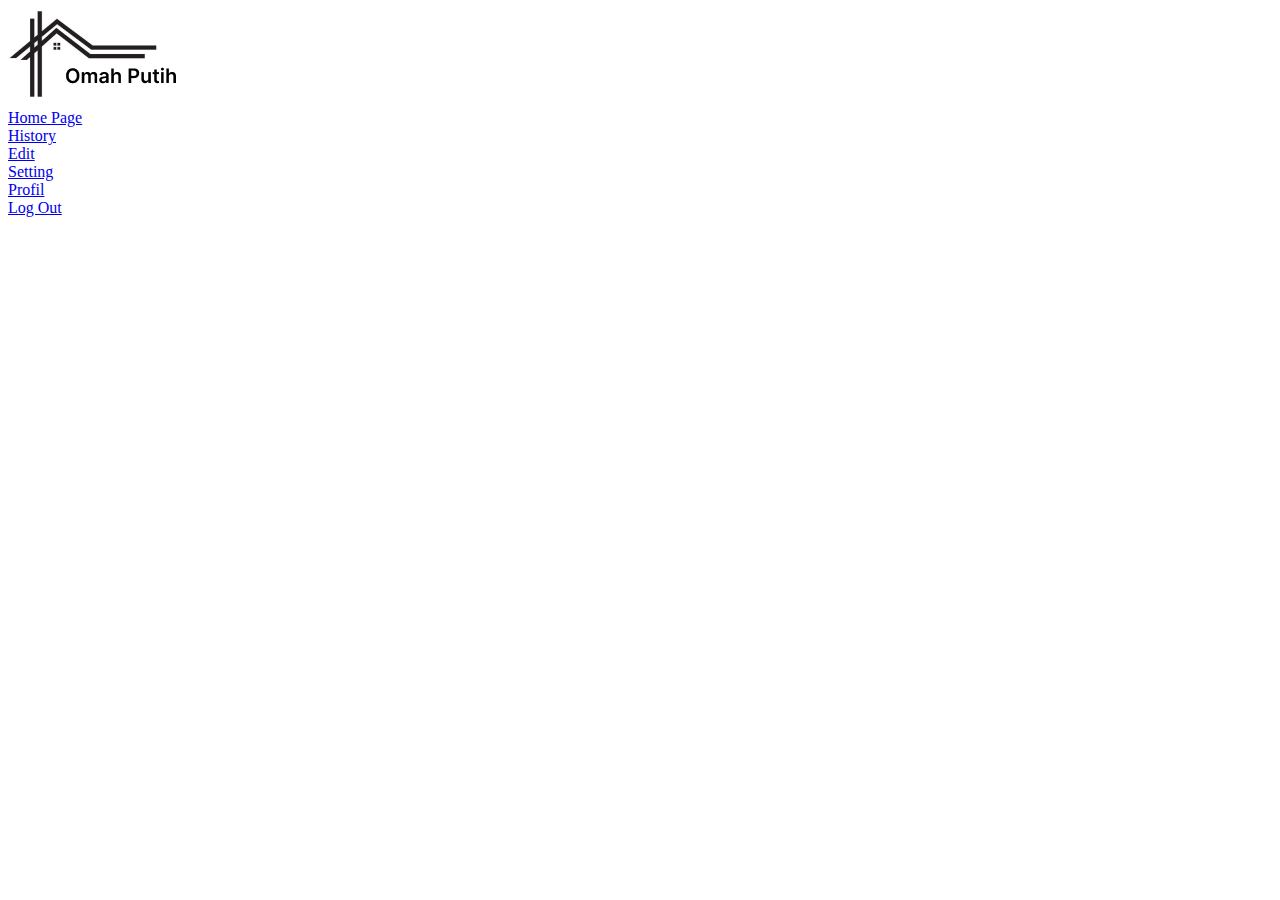
==== edit.html @ 6036a902 "second commit" ====
<!DOCTYPE html>
<html lang="en">
<head>
    <meta charset="UTF-8">
    <meta name="viewport" content="width=device-width, initial-scale=1.0">
    <title>Edit</title>
</head>
<body>
    <div class="container">
        <div class="side-bar">
            <img src="assets/Logo Rumah Putih.png" alt="logo">
            <div class="side-bar-item">
                <a href="#"><i class="fa-solid fa-house"></i>Home Page</a>
            </div>
            <div class="side-bar-item">
                <a href="#"><i class="fa-regular fa-file-lines"></i>History</a>
            </div>
            <div class="side-bar-item">
                <a href="#"><i class="fa-regular fa-pen-to-square"></i>Edit</a>
            </div>
            <div class="side-bar-item">
                <a href="#"><i class="fa-solid fa-gear"></i>Setting</a>
            </div>
            <div class="side-bar-item">
                <a href="#"><i class="fa-regular fa-user"></i>Profil</a>
            </div>
            <div class="log-out">
                <a href="#"><i class="fa-solid fa-right-from-bracket"></i>Log Out</a>
            </div>
        </div>
    </div>
</body>
</html>
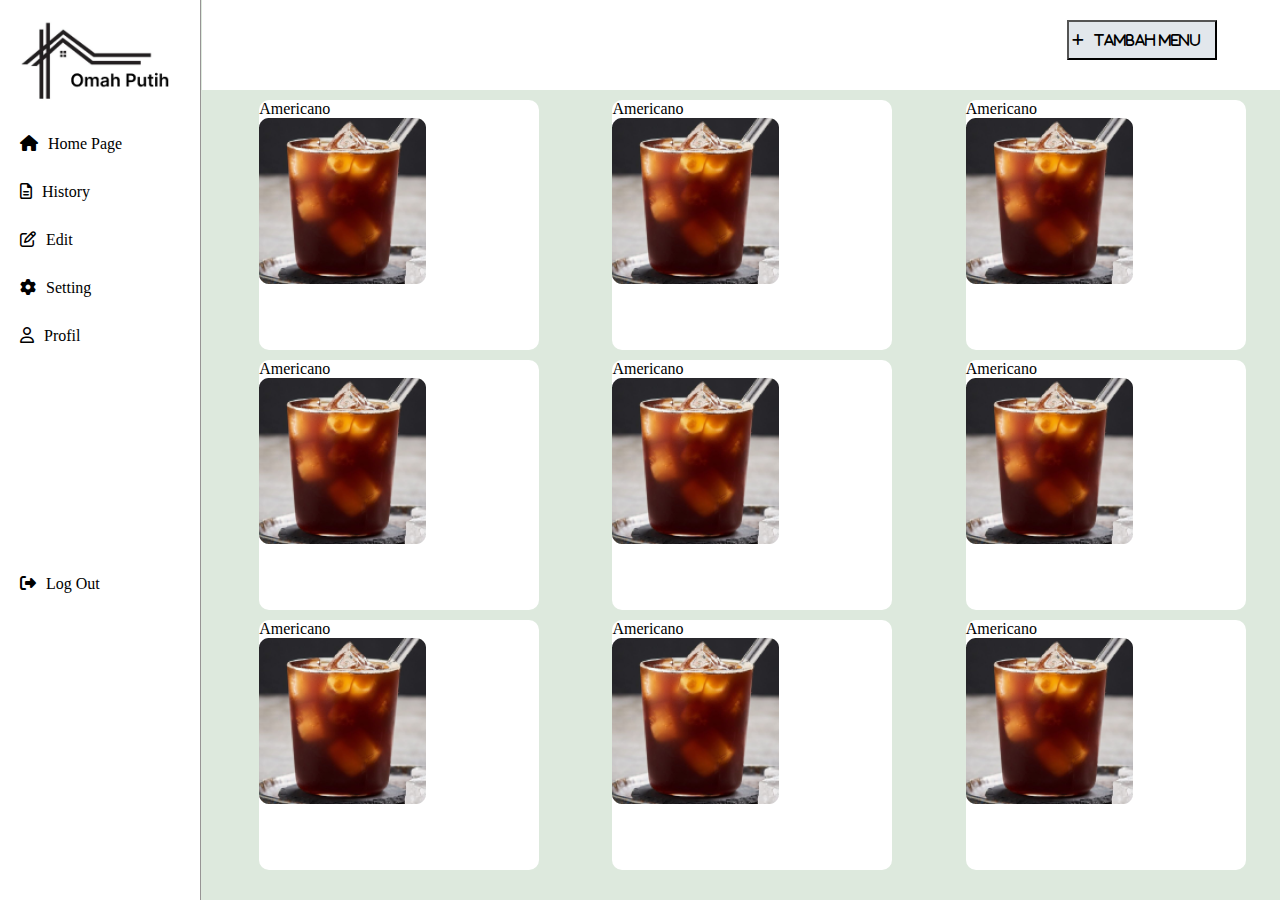
==== commit d2daf01b: "third commit" ====
--- a/edit.html
+++ b/edit.html
@@ -1,16 +1,20 @@
 <!DOCTYPE html>
 <html lang="en">
+
 <head>
     <meta charset="UTF-8">
     <meta name="viewport" content="width=device-width, initial-scale=1.0">
     <title>Edit</title>
+    <link rel="stylesheet" href="css/edit.css">
+    <link rel="stylesheet" href="https://cdnjs.cloudflare.com/ajax/libs/font-awesome/6.6.0/css/all.min.css">
 </head>
+
 <body>
     <div class="container">
         <div class="side-bar">
             <img src="assets/Logo Rumah Putih.png" alt="logo">
             <div class="side-bar-item">
-                <a href="#"><i class="fa-solid fa-house"></i>Home Page</a>
+                <a href="index.html"><i class="fa-solid fa-house"></i>Home Page</a>
             </div>
             <div class="side-bar-item">
                 <a href="#"><i class="fa-regular fa-file-lines"></i>History</a>
@@ -28,6 +32,65 @@
                 <a href="#"><i class="fa-solid fa-right-from-bracket"></i>Log Out</a>
             </div>
         </div>
+        <div class="tambah-menu">
+            <button><i class="fa-solid fa-plus"><a href="tambahmenu.html">Tambah Menu</a></i></button>
+        </div>
+        <div class="menu-container">
+            <div class="menu">
+                <p>Americano</p>
+                <div class="menu-item">
+                    <img src="assets/Americano.png">
+                </div>
+            </div>
+            <div class="menu">
+                <p>Americano</p>
+                <div class="menu-item">
+                    <img src="assets/Americano.png">
+                </div>
+            </div>
+            <div class="menu">
+                <p>Americano</p>
+                <div class="menu-item">
+                    <img src="assets/Americano.png">
+                </div>
+            </div>
+            <div class="menu">
+                <p>Americano</p>
+                <div class="menu-item">
+                    <img src="assets/Americano.png">
+                </div>
+            </div>
+            <div class="menu">
+                <p>Americano</p>
+                <div class="menu-item">
+                    <img src="assets/Americano.png">
+                </div>
+            </div>
+            <div class="menu">
+                <p>Americano</p>
+                <div class="menu-item">
+                    <img src="assets/Americano.png">
+                </div>
+            </div>
+            <div class="menu">
+                <p>Americano</p>
+                <div class="menu-item">
+                    <img src="assets/Americano.png">
+                </div>
+            </div>
+            <div class="menu">
+                <p>Americano</p>
+                <div class="menu-item">
+                    <img src="assets/Americano.png">
+                </div>
+            </div>
+            <div class="menu">
+                <p>Americano</p>
+                <div class="menu-item">
+                    <img src="assets/Americano.png">
+                </div>
+            </div>
+        </div>
     </div>
 </body>
 </html>--- a/css/edit.css
+++ b/css/edit.css
@@ -0,0 +1,108 @@
+* {
+  margin: 0;
+  padding: 0;
+}
+
+body {
+  background-color: #dde9dd;
+}
+
+.side-bar {
+  display: inline;
+  position: fixed;
+  height: 100%;
+  width: 200px;
+  background-color: #ffff;
+  border-right: 1px solid #979494;
+  left: 0;
+}
+
+.side-bar img {
+  width: 150px;
+  margin: 20px;
+}
+
+.side-bar-item {
+  margin-top: 5px;
+  margin-bottom: 30px;
+  margin-left: 20px;
+}
+
+.side-bar-item:hover a {
+  color: #9cc1e5;
+}
+
+.side-bar-item a {
+  text-decoration: none;
+  color: black;
+}
+
+.side-bar-item a i {
+  margin-right: 10px;
+}
+
+.log-out {
+  margin-top: 230px;
+  margin-left: 20px;
+}
+
+.log-out:hover a {
+  color: #9cc1e5;
+}
+
+.log-out a {
+  text-decoration: none;
+  color: black;
+}
+
+.log-out a i {
+  margin-right: 10px;
+}
+
+.tambah-menu {
+  display: flex;
+  justify-content: space-around;
+  position: fixed;
+  padding-top: 20px;
+  width: 100%;
+  height: 70px;
+  background-color: #ffff;
+  margin-left: 202px;
+}
+
+.tambah-menu button {
+  height: 40px;
+  width: 150px;
+  margin-left: 600px;
+  background-color: #e2e7ec;
+}
+
+.tambah-menu button i a {
+  margin: 10px;
+  text-decoration: none;
+  color: black;
+}
+
+.tambah-menu button:hover {
+  background-color: #9cc1e5;
+}
+
+.menu-container {
+  display: flex;
+  justify-content: space-around;
+  flex-wrap: wrap;
+  margin-left: 220px;
+  padding-top: 90px;
+  height: 100%;
+  overflow: auto;
+}
+
+.menu {
+  display: inline;
+  width: 280px;
+  height: 250px;
+  background-color: #ffff;
+  border-radius: 10px;
+  margin-top: 10px;
+  margin-left: 5px;
+}
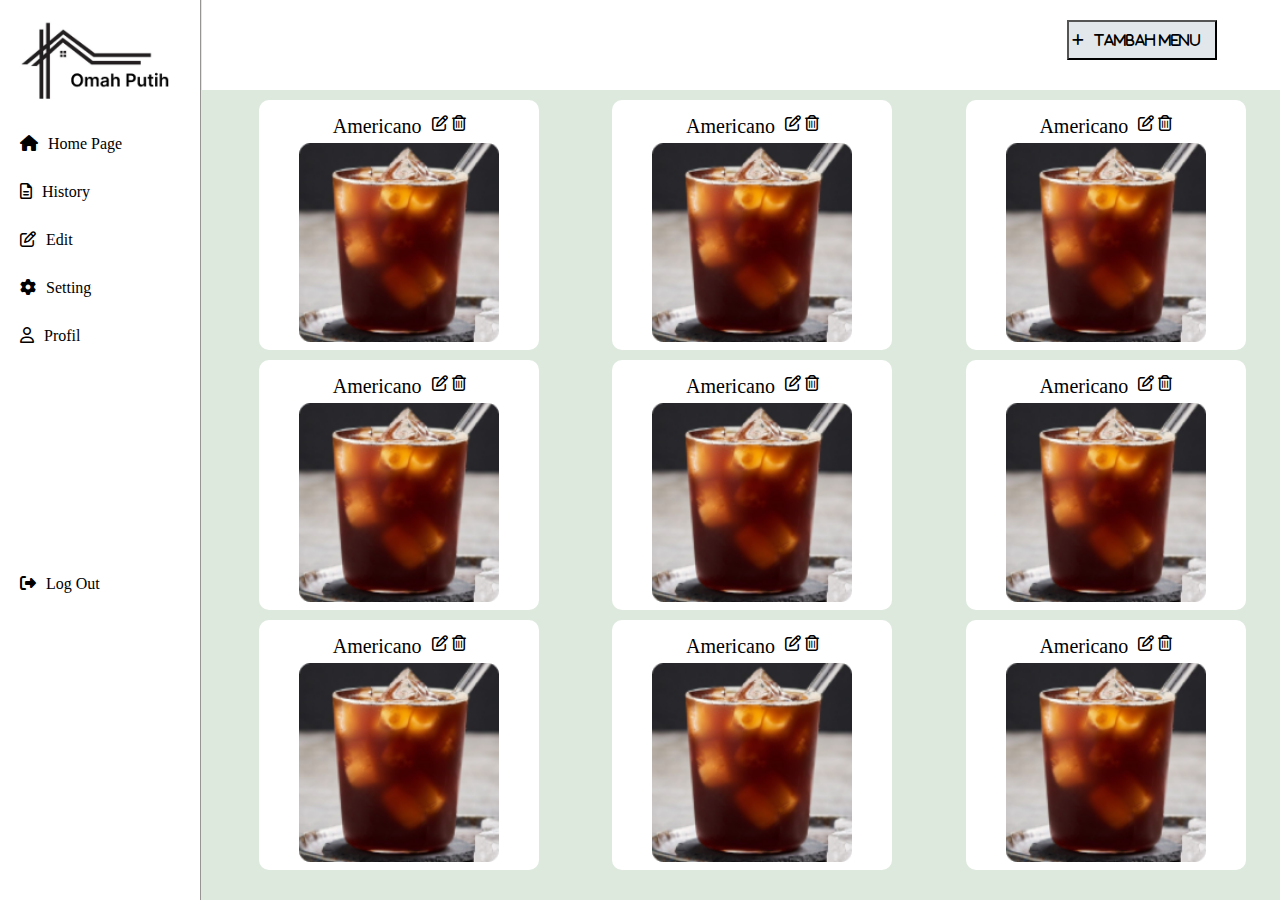
==== commit 2d419234: "fourth commit" ====
--- a/edit.html
+++ b/edit.html
@@ -11,86 +11,161 @@
 
 <body>
     <div class="container">
-        <div class="side-bar">
-            <img src="assets/Logo Rumah Putih.png" alt="logo">
-            <div class="side-bar-item">
-                <a href="index.html"><i class="fa-solid fa-house"></i>Home Page</a>
+        <div class="big-three">
+            <div class="side-bar">
+                <img src="assets/Logo Rumah Putih.png" alt="logo">
+                <div class="side-bar-item">
+                    <a href="index.html"><i class="fa-solid fa-house"></i>Home Page</a>
+                </div>
+                <div class="side-bar-item">
+                    <a href="#"><i class="fa-regular fa-file-lines"></i>History</a>
+                </div>
+                <div class="side-bar-item">
+                    <a href="#"><i class="fa-regular fa-pen-to-square"></i>Edit</a>
+                </div>
+                <div class="side-bar-item">
+                    <a href="#"><i class="fa-solid fa-gear"></i>Setting</a>
+                </div>
+                <div class="side-bar-item">
+                    <a href="#"><i class="fa-regular fa-user"></i>Profil</a>
+                </div>
+                <div class="log-out">
+                    <a href="#"><i class="fa-solid fa-right-from-bracket"></i>Log Out</a>
+                </div>
             </div>
-            <div class="side-bar-item">
-                <a href="#"><i class="fa-regular fa-file-lines"></i>History</a>
+            <div class="tambah-menu">
+                <button><i class="fa-solid fa-plus"><a href="tambahmenu.html">Tambah Menu</a></i></button>
             </div>
-            <div class="side-bar-item">
-                <a href="#"><i class="fa-regular fa-pen-to-square"></i>Edit</a>
-            </div>
-            <div class="side-bar-item">
-                <a href="#"><i class="fa-solid fa-gear"></i>Setting</a>
-            </div>
-            <div class="side-bar-item">
-                <a href="#"><i class="fa-regular fa-user"></i>Profil</a>
-            </div>
-            <div class="log-out">
-                <a href="#"><i class="fa-solid fa-right-from-bracket"></i>Log Out</a>
-            </div>
-        </div>
-        <div class="tambah-menu">
-            <button><i class="fa-solid fa-plus"><a href="tambahmenu.html">Tambah Menu</a></i></button>
         </div>
         <div class="menu-container">
             <div class="menu">
-                <p>Americano</p>
+                <div class="nama-menu">
+                    <p>Americano</p>
+                    <div class="icon-edit">
+                        <a href="editmenu.html"><i class="fa-regular fa-pen-to-square"></i></a>
+                        <a href="#"><i class="fa-regular fa-trash-can"></i></a>
+                    </div>
+                </div>
                 <div class="menu-item">
-                    <img src="assets/Americano.png">
+                    <div class="gambar-menu">
+                        <img src="assets/Americano.png">
+                    </div>
                 </div>
             </div>
             <div class="menu">
-                <p>Americano</p>
+                <div class="nama-menu">
+                    <p>Americano</p>
+                    <div class="icon-edit">
+                        <a href="editmenu.html"><i class="fa-regular fa-pen-to-square"></i></a>
+                        <a href="#"><i class="fa-regular fa-trash-can"></i></a>
+                    </div>
+                </div>
                 <div class="menu-item">
-                    <img src="assets/Americano.png">
+                    <div class="gambar-menu">
+                        <img src="assets/Americano.png">
+                    </div>
                 </div>
             </div>
             <div class="menu">
-                <p>Americano</p>
+                <div class="nama-menu">
+                    <p>Americano</p>
+                    <div class="icon-edit">
+                        <a href="editmenu.html"><i class="fa-regular fa-pen-to-square"></i></a>
+                        <a href="#"><i class="fa-regular fa-trash-can"></i></a>
+                    </div>
+                </div>
                 <div class="menu-item">
-                    <img src="assets/Americano.png">
+                    <div class="gambar-menu">
+                        <img src="assets/Americano.png">
+                    </div>
                 </div>
             </div>
             <div class="menu">
-                <p>Americano</p>
+                <div class="nama-menu">
+                    <p>Americano</p>
+                    <div class="icon-edit">
+                        <a href="editmenu.html"><i class="fa-regular fa-pen-to-square"></i></a>
+                        <a href="#"><i class="fa-regular fa-trash-can"></i></a>
+                    </div>
+                </div>
                 <div class="menu-item">
-                    <img src="assets/Americano.png">
+                    <div class="gambar-menu">
+                        <img src="assets/Americano.png">
+                    </div>
                 </div>
             </div>
             <div class="menu">
-                <p>Americano</p>
+                <div class="nama-menu">
+                    <p>Americano</p>
+                    <div class="icon-edit">
+                        <a href="editmenu.html"><i class="fa-regular fa-pen-to-square"></i></a>
+                        <a href="#"><i class="fa-regular fa-trash-can"></i></a>
+                    </div>
+                </div>
                 <div class="menu-item">
-                    <img src="assets/Americano.png">
+                    <div class="gambar-menu">
+                        <img src="assets/Americano.png">
+                    </div>
                 </div>
             </div>
             <div class="menu">
-                <p>Americano</p>
+                <div class="nama-menu">
+                    <p>Americano</p>
+                    <div class="icon-edit">
+                        <a href="editmenu.html"><i class="fa-regular fa-pen-to-square"></i></a>
+                        <a href="#"><i class="fa-regular fa-trash-can"></i></a>
+                    </div>
+                </div>
                 <div class="menu-item">
-                    <img src="assets/Americano.png">
+                    <div class="gambar-menu">
+                        <img src="assets/Americano.png">
+                    </div>
                 </div>
             </div>
             <div class="menu">
-                <p>Americano</p>
+                <div class="nama-menu">
+                    <p>Americano</p>
+                    <div class="icon-edit">
+                        <a href="editmenu.html"><i class="fa-regular fa-pen-to-square"></i></a>
+                        <a href="#"><i class="fa-regular fa-trash-can"></i></a>
+                    </div>
+                </div>
                 <div class="menu-item">
-                    <img src="assets/Americano.png">
+                    <div class="gambar-menu">
+                        <img src="assets/Americano.png">
+                    </div>
                 </div>
             </div>
             <div class="menu">
-                <p>Americano</p>
+                <div class="nama-menu">
+                    <p>Americano</p>
+                    <div class="icon-edit">
+                        <a href="editmenu.html"><i class="fa-regular fa-pen-to-square"></i></a>
+                        <a href="#"><i class="fa-regular fa-trash-can"></i></a>
+                    </div>
+                </div>
                 <div class="menu-item">
-                    <img src="assets/Americano.png">
+                    <div class="gambar-menu">
+                        <img src="assets/Americano.png">
+                    </div>
                 </div>
             </div>
             <div class="menu">
-                <p>Americano</p>
+                <div class="nama-menu">
+                    <p>Americano</p>
+                    <div class="icon-edit">
+                        <a href="editmenu.html"><i class="fa-regular fa-pen-to-square"></i></a>
+                        <a href="#"><i class="fa-regular fa-trash-can"></i></a>
+                    </div>
+                </div>
                 <div class="menu-item">
-                    <img src="assets/Americano.png">
+                    <div class="gambar-menu">
+                        <img src="assets/Americano.png">
+                    </div>
                 </div>
             </div>
         </div>
     </div>
 </body>
+
 </html>--- a/css/edit.css
+++ b/css/edit.css
@@ -5,6 +5,11 @@
 
 body {
   background-color: #dde9dd;
+}
+
+.big-three {
+    display: flex;
+    justify-content: flex-start;
 }
 
 .side-bar {
@@ -106,3 +111,34 @@
   margin-top: 10px;
   margin-left: 5px;
 }
+
+.menu img {
+  width: 200px;
+  height: 199px;
+}
+
+.nama-menu {
+    display: flex;
+    justify-content: center;
+    gap: 10px;
+    margin-top: 15px;
+    margin-bottom: 5px;
+}
+
+.nama-menu p {
+    font-size: 20px;
+}
+
+.gambar-menu {
+    display: flex;
+    justify-content: center;
+}
+
+.icon-edit a {
+    color: black;
+    text-decoration: none;
+}
+
+.icon-edit a:hover {
+    color: #9cc1e5;
+}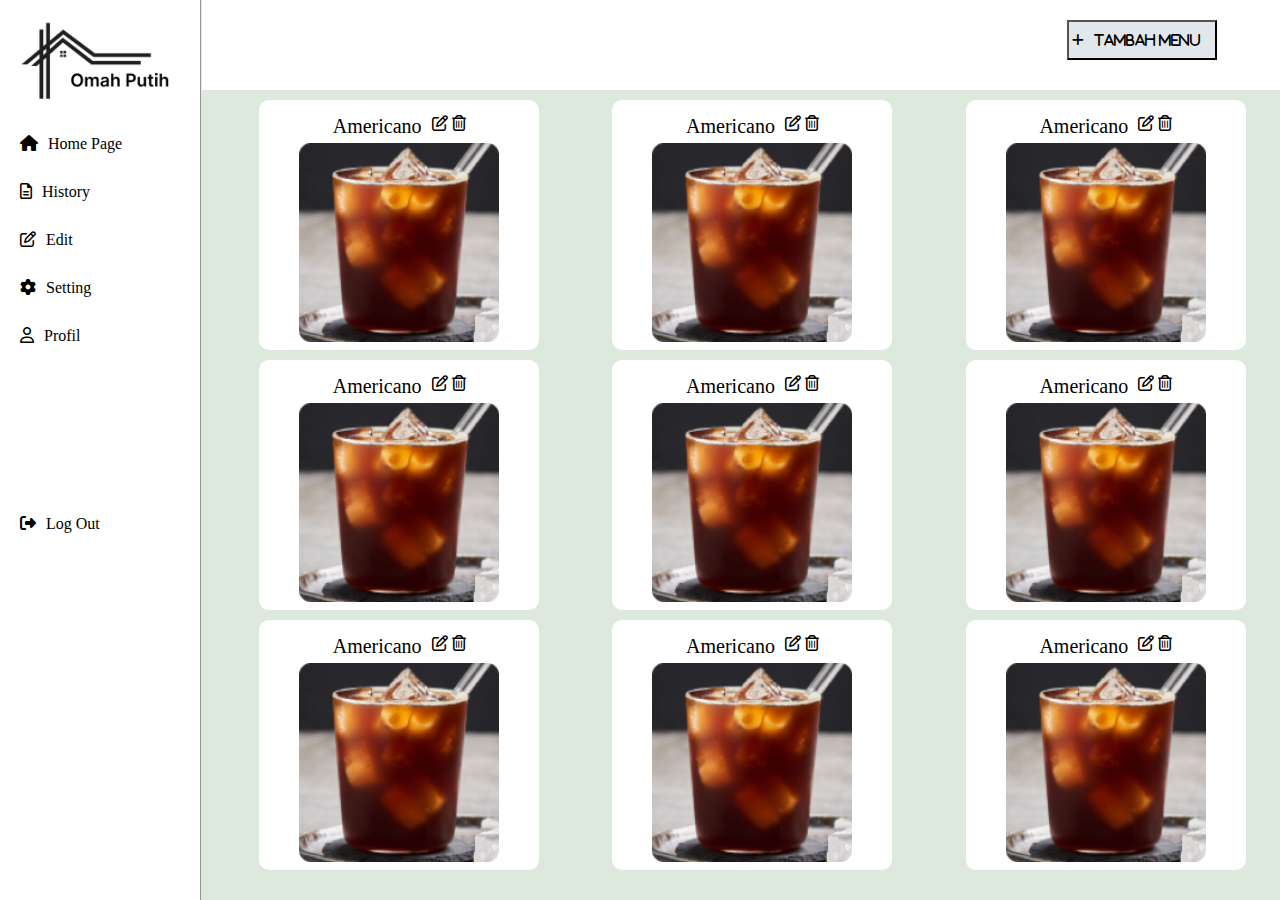
==== commit 866acc2a: "mischa30" ====
--- a/edit.html
+++ b/edit.html
@@ -34,7 +34,7 @@
                 </div>
             </div>
             <div class="tambah-menu">
-                <button><i class="fa-solid fa-plus"><a href="tambahmenu.html">Tambah Menu</a></i></button>
+                <button><i class="fa-solid fa-plus"><a href="tambahmenu.php">Tambah Menu</a></i></button>
             </div>
         </div>
         <div class="menu-container">
--- a/css/edit.css
+++ b/css/edit.css
@@ -47,7 +47,7 @@
 }
 
 .log-out {
-  margin-top: 230px;
+  margin-top: 170px;
   margin-left: 20px;
 }
 
